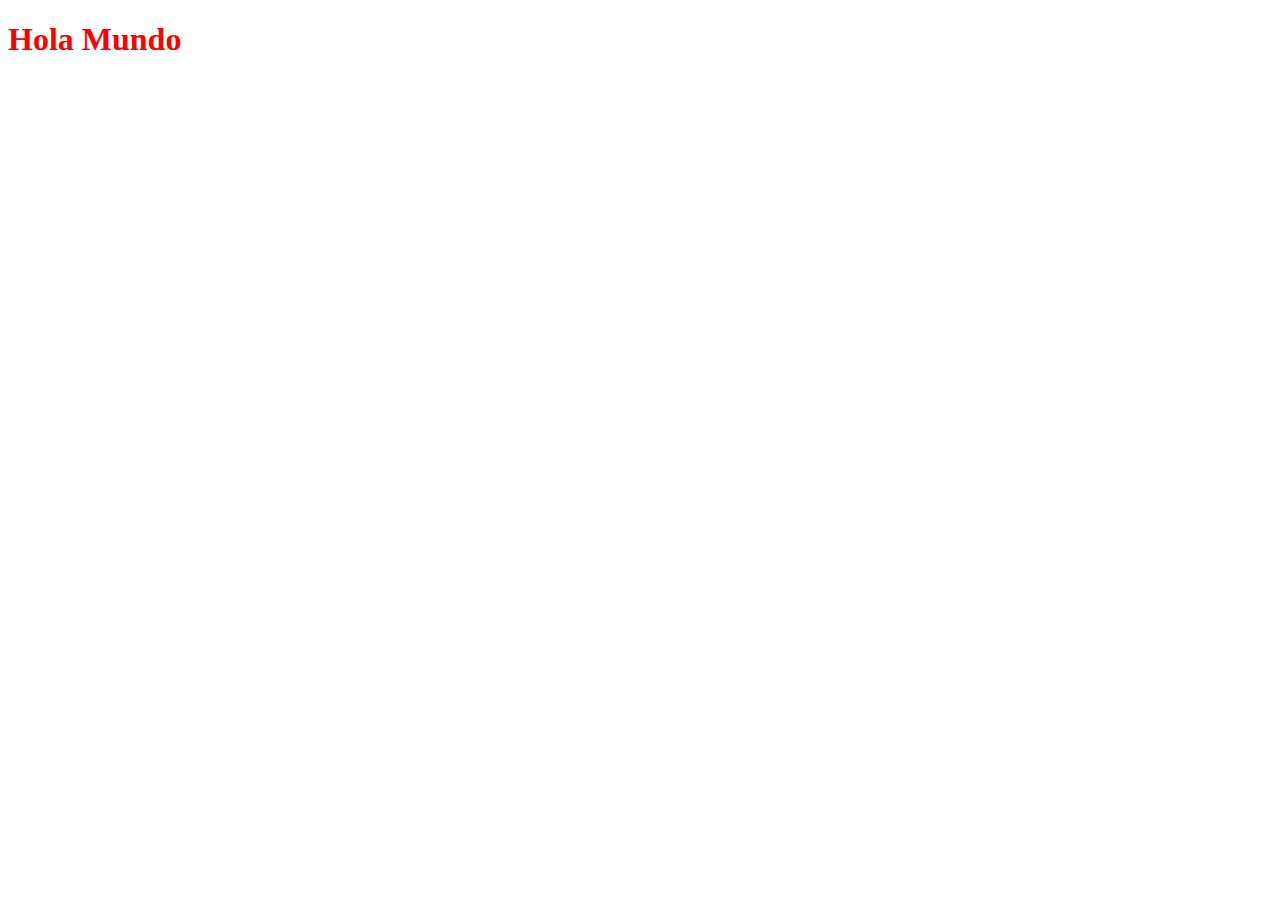
==== index.html @ acee822a "(create) estructura: creamos la estructura inicial del proyecto" ====
<!DOCTYPE html>
<html lang="en">
<head>
    <meta charset="UTF-8">
    <meta name="viewport" content="width=device-width, initial-scale=1.0">
    <title>Document</title>
    <link rel="stylesheet" href="./css/styles.css">
</head>
<body>
    <h1>Hola Mundo</h1>
    <script src="./js/script.js"></script>
</body>
</html>
---- css/styles.css ----
h1{
    color: red;
}
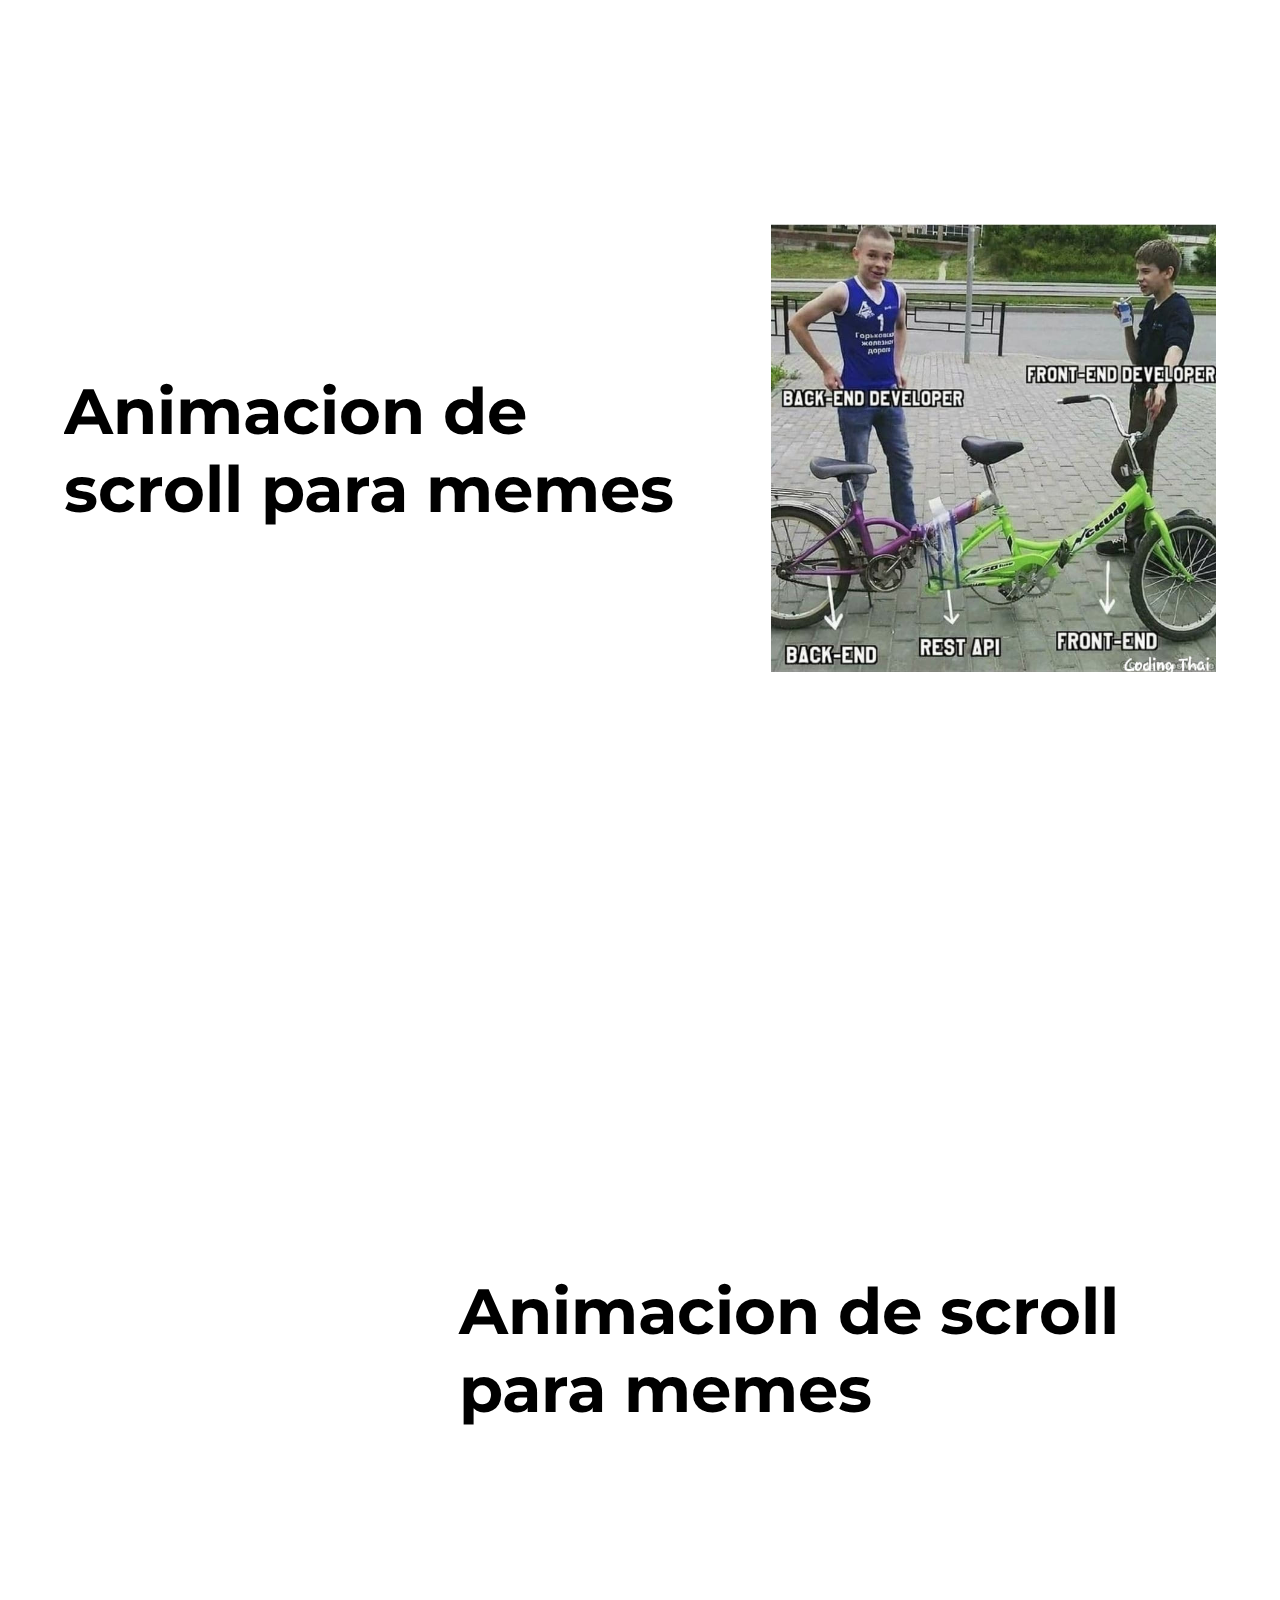
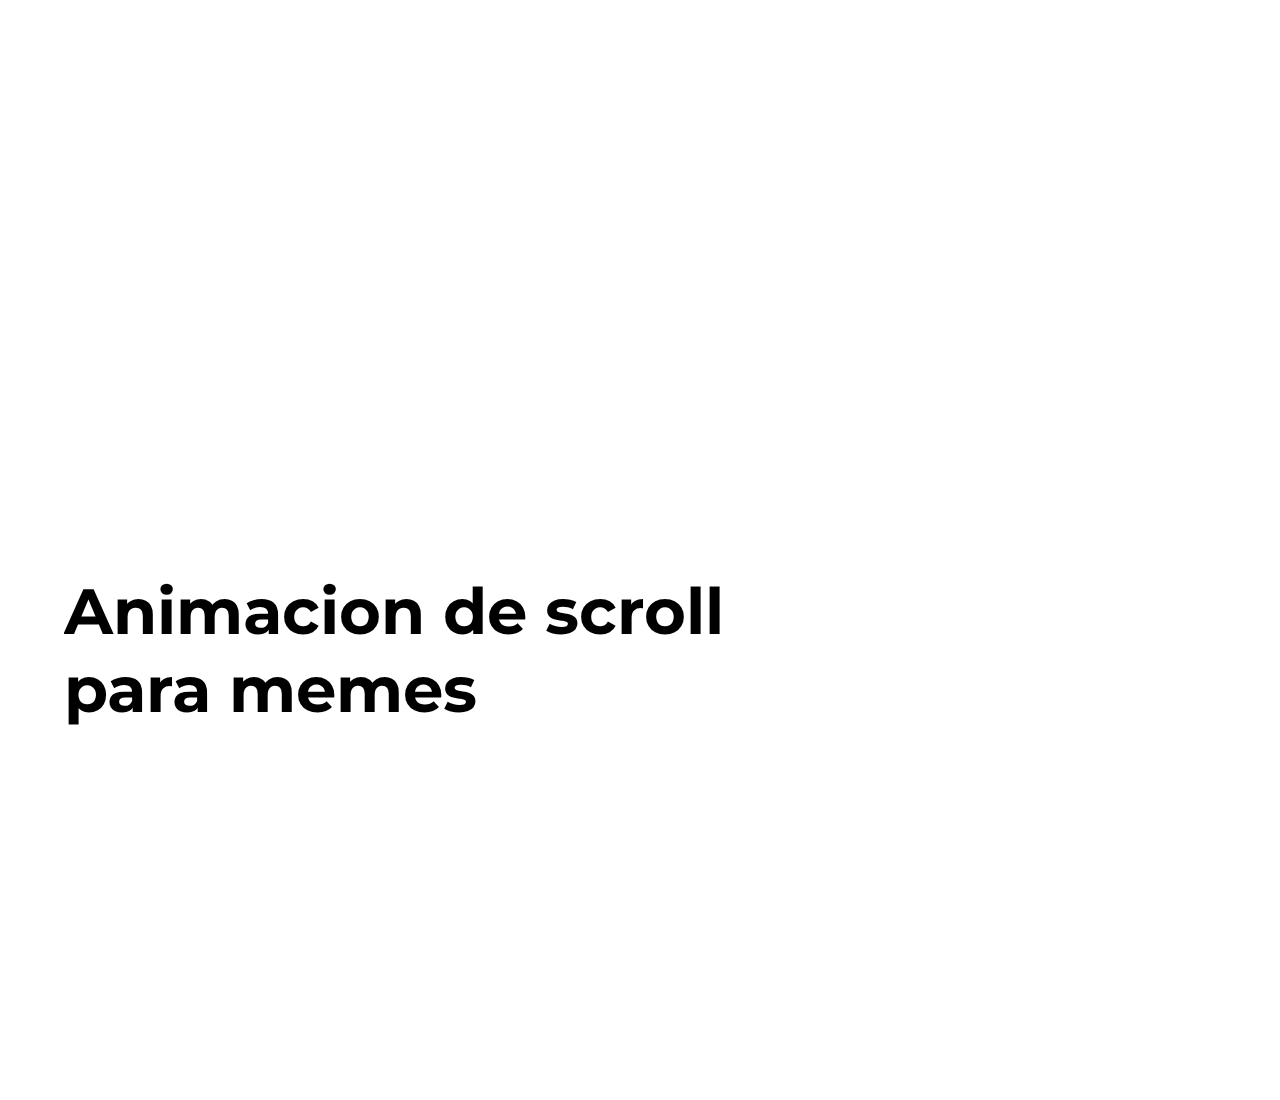
==== commit 106af38a: "(Create) MEQB - Crear JS/CSS/HTML para las animaciones" ====
--- a/index.html
+++ b/index.html
@@ -3,11 +3,42 @@
 <head>
     <meta charset="UTF-8">
     <meta name="viewport" content="width=device-width, initial-scale=1.0">
-    <title>Document</title>
-    <link rel="stylesheet" href="./css/styles.css">
+    <title>Prueba Animacion</title>
+    <link rel="preconnect" href="https://fonts.googleapis.com">
+    <link rel="preconnect" href="https://fonts.gstatic.com" crossorigin>
+    <link href="https://fonts.googleapis.com/css2?family=Montserrat:ital,wght@0,100..900;1,100..900&display=swap" rel="stylesheet">
+    <!-- css de las animaciones por MEQB -->
+    <link rel="stylesheet" href="./css/styles_animation.css">
 </head>
 <body>
-    <h1>Hola Mundo</h1>
+    <section class="hero">
+        <div class="hero_text">
+            <h2 class="hero_title">Animacion de scroll para memes</h2>
+        </div>
+
+        <figure class="hero_figure">
+            <img src="./img/backfront.jpg" class="hero_img" data-animation="fade">
+        </figure>
+    </section>
+    <section class="hero hero--reverse">
+        <div class="hero_text">
+            <h2 class="hero_title">Animacion de scroll para memes</h2>
+        </div>
+
+        <figure class="hero_figure">
+            <img src="./img/cd.jpg" class="hero_img" data-animation="show">
+        </figure>
+    </section>
+    <section class="hero">
+        <div class="hero_text">
+            <h2 class="hero_title">Animacion de scroll para memes</h2>
+        </div>
+
+        <figure class="hero_figure">
+            <img src="./img/estresado_cansado_veloz.jpg" class="hero_img" data-animation="up">
+        </figure>
+    </section>
+    <!-- js de las animaciones por MEQB -->
     <script src="./js/script.js"></script>
 </body>
 </html>--- a/css/styles_animation.css
+++ b/css/styles_animation.css
@@ -0,0 +1,65 @@
+* {
+    box-sizing: border-box;
+    margin: 0;
+}
+
+body {
+    font-family: "Montserrat", sans-serif;
+    min-height: 600px;
+}
+
+.hero {
+    height: 100vh;
+    min-height: 100%;
+    width: 90%;
+    max-width: 1200px;
+    margin: 0 auto;
+    display: flex;
+    gap: 3rem;
+    align-items: center;
+    overflow: hidden;
+}
+
+.hero--reverse {
+    flex-direction: row-reverse;
+}
+
+.hero_title {
+    font-size: 4rem;
+}
+
+.hero_img {
+    width: 100%;
+}
+
+/* Animaciones */
+[data-animation="fade"] {
+    opacity: 0;
+    transform: translateX(100%);
+    transition: opacity 0.6s ease-out, transform 0.6s ease-out; /* Salida suave */
+    --opacity: 1;
+    --transform: translateX(0);
+}
+
+[data-animation="show"] {
+    opacity: 0;
+    transform: scale(0.5);
+    transition: opacity 0.6s ease-out, transform 0.6s ease-out;
+    --opacity: 1;
+    --transform: scale(1);
+}
+
+[data-animation="up"] {
+    opacity: 0;
+    transform: translateY(100%);
+    transition: opacity 0.6s ease-out, transform 0.6s ease-out;
+    --opacity: 1;
+    --transform: translateY(0);
+}
+
+/* Aplicar transición en la clase dinámica */
+.unset {
+    transition: opacity 0.6s ease-in, transform 0.6s ease-in; /* Animar ambas propiedades */
+    opacity: var(--opacity);
+    transform: var(--transform);
+}
